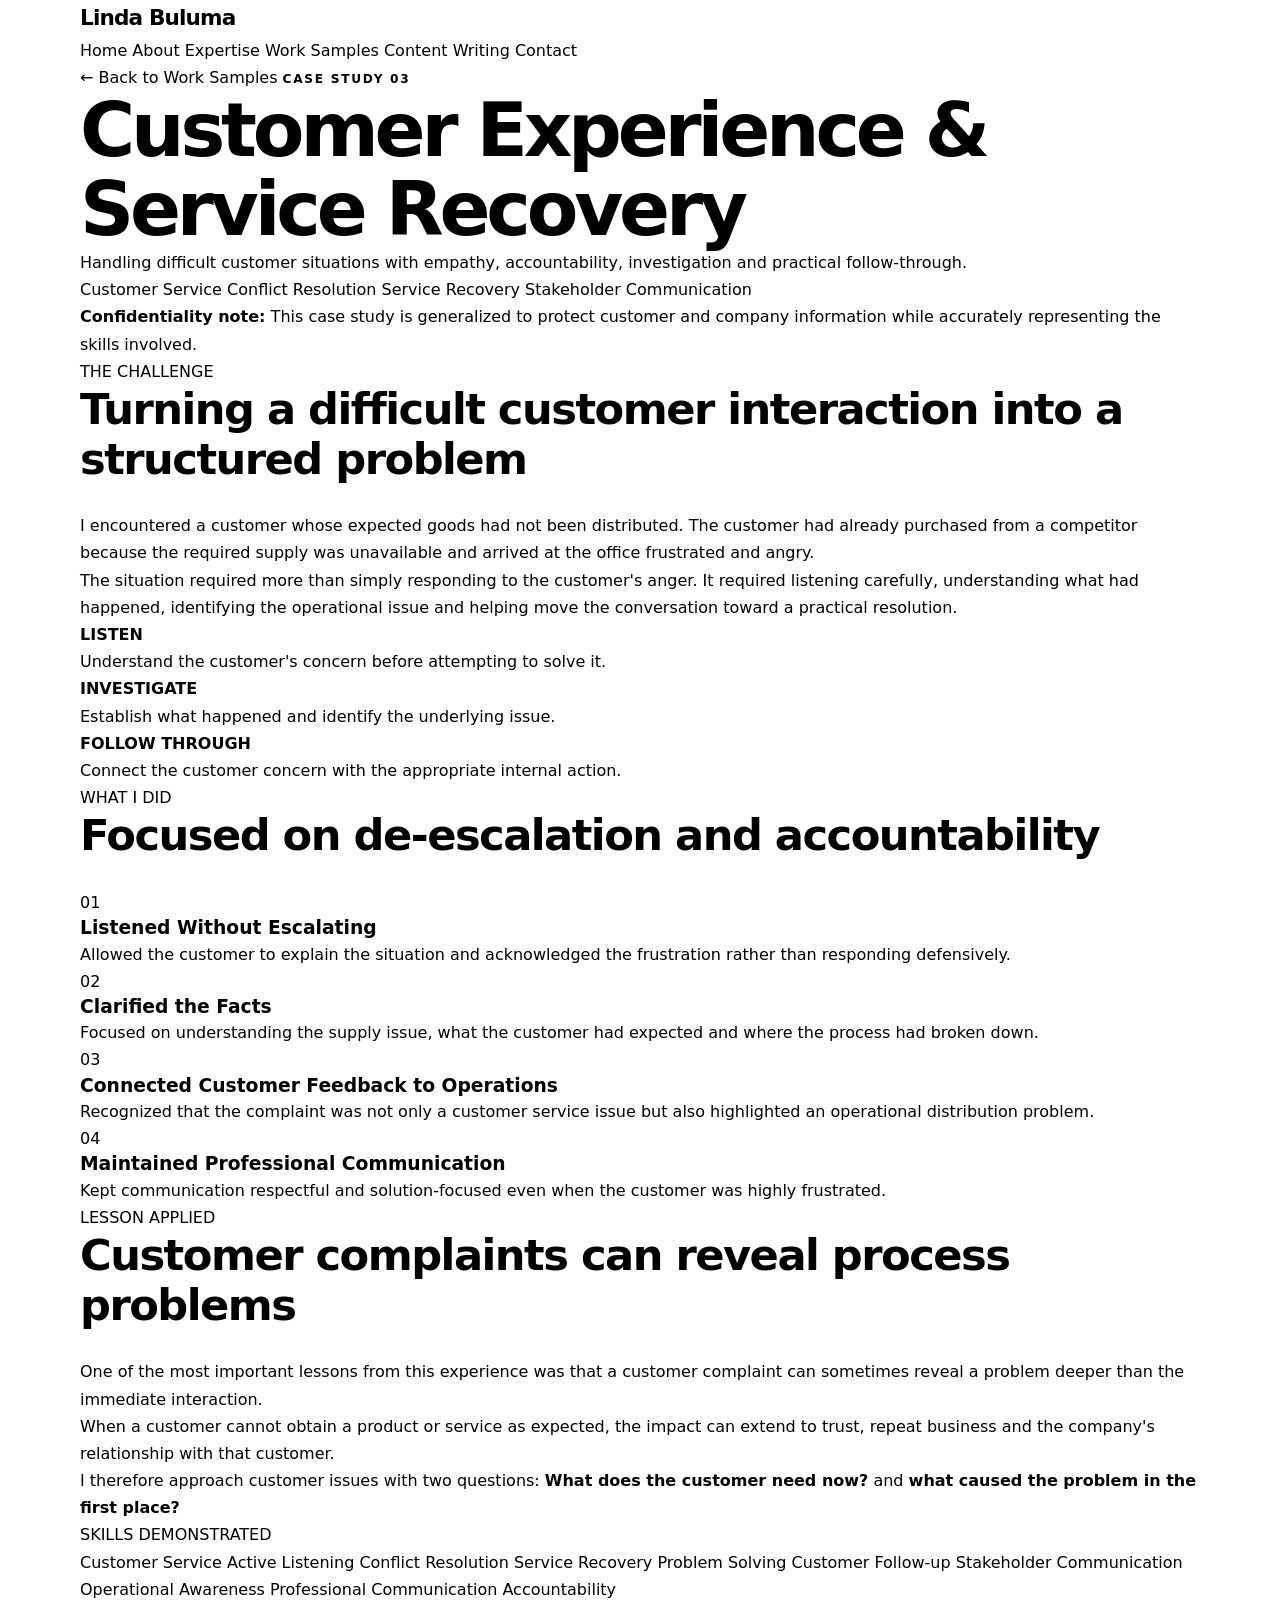
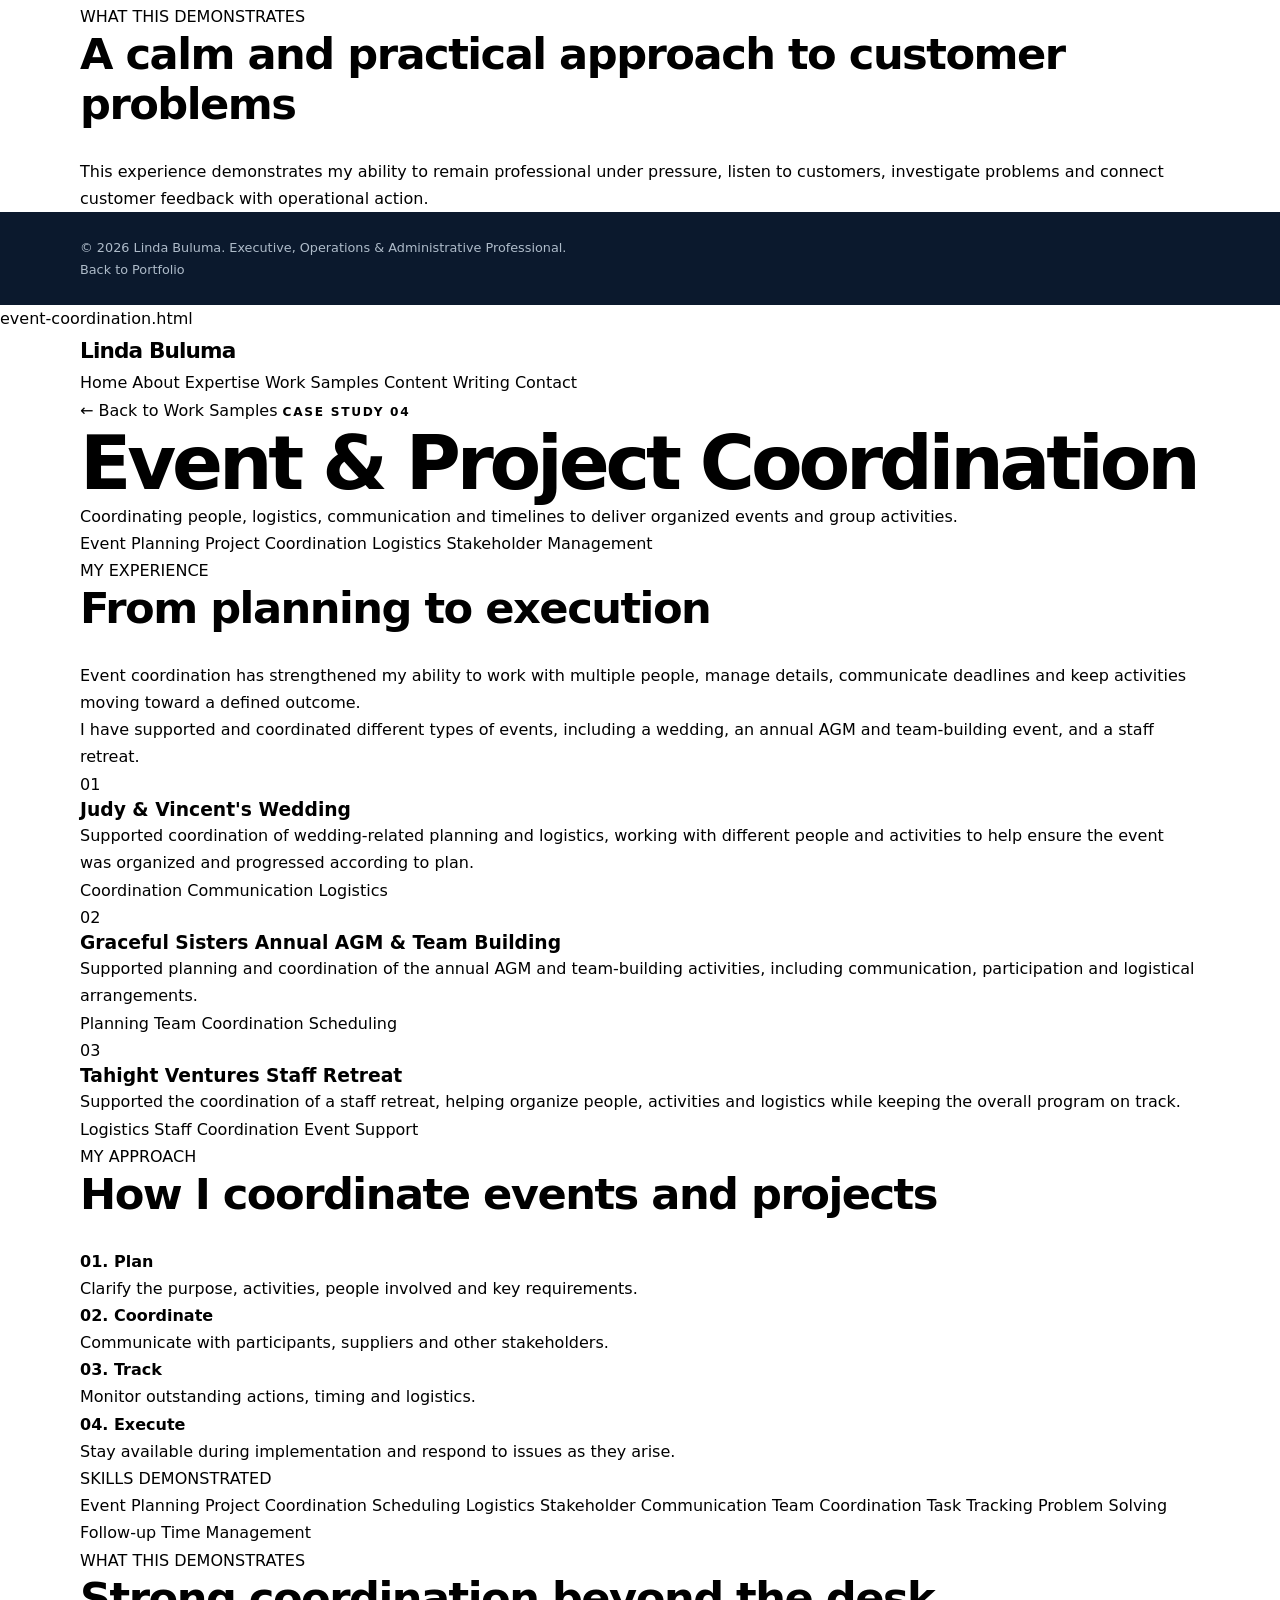
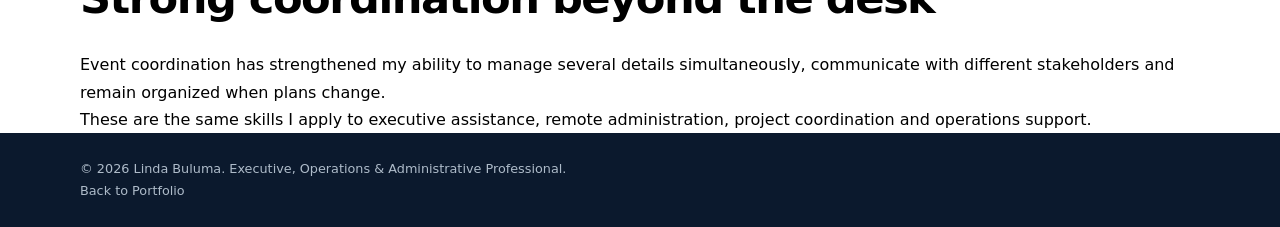
==== customer-experience.html @ 5874cf55 "Customer Experience, Events, Homepage Cards and CSS Portfolio Files" ====
<!DOCTYPE html>
<html lang="en">
<head>
    <meta charset="UTF-8">
    <meta name="viewport" content="width=device-width, initial-scale=1.0">
    <meta name="description" content="Customer Experience case study by Linda Buluma.">
    <title>Customer Experience | Linda Buluma</title>
    <link rel="stylesheet" href="style.css">
</head>

<body>

<header class="site-header">
    <div class="container nav-container">
        <a href="index.html" class="logo">Linda Buluma</a>

        <nav class="main-nav">
            <a href="index.html">Home</a>
            <a href="index.html#about">About</a>
            <a href="index.html#expertise">Expertise</a>
            <a href="index.html#work">Work Samples</a>
            <a href="content-writing.html">Content Writing</a>
            <a href="index.html#contact">Contact</a>
        </nav>
    </div>
</header>


<main>

<section class="case-study-hero">

    <div class="container">

        <a href="index.html#work" class="back-link">← Back to Work Samples</a>

        <span class="eyebrow">CASE STUDY 03</span>

        <h1>Customer Experience & Service Recovery</h1>

        <p class="case-study-intro">
            Handling difficult customer situations with empathy, accountability,
            investigation and practical follow-through.
        </p>

        <div class="case-meta">
            <span>Customer Service</span>
            <span>Conflict Resolution</span>
            <span>Service Recovery</span>
            <span>Stakeholder Communication</span>
        </div>

    </div>

</section>


<section class="case-study-content">

    <div class="container">

        <div class="confidential-note">
            <strong>Confidentiality note:</strong>
            This case study is generalized to protect customer and company
            information while accurately representing the skills involved.
        </div>


        <div class="case-study-grid">

            <div>

                <span class="section-label">THE CHALLENGE</span>

                <h2>Turning a difficult customer interaction into a structured problem</h2>

                <p>
                    I encountered a customer whose expected goods had not been
                    distributed. The customer had already purchased from a competitor
                    because the required supply was unavailable and arrived at the
                    office frustrated and angry.
                </p>

                <p>
                    The situation required more than simply responding to the customer's
                    anger. It required listening carefully, understanding what had
                    happened, identifying the operational issue and helping move the
                    conversation toward a practical resolution.
                </p>

            </div>


            <div class="highlight-card">

                <strong>LISTEN</strong>

                <p>
                    Understand the customer's concern before attempting to solve it.
                </p>

                <strong>INVESTIGATE</strong>

                <p>
                    Establish what happened and identify the underlying issue.
                </p>

                <strong>FOLLOW THROUGH</strong>

                <p>
                    Connect the customer concern with the appropriate internal action.
                </p>

            </div>

        </div>


        <div class="case-study-section">

            <span class="section-label">WHAT I DID</span>

            <h2>Focused on de-escalation and accountability</h2>

            <div class="case-study-list">

                <div class="case-item">

                    <div class="case-icon">01</div>

                    <div>

                        <h3>Listened Without Escalating</h3>

                        <p>
                            Allowed the customer to explain the situation and
                            acknowledged the frustration rather than responding
                            defensively.
                        </p>

                    </div>

                </div>


                <div class="case-item">

                    <div class="case-icon">02</div>

                    <div>

                        <h3>Clarified the Facts</h3>

                        <p>
                            Focused on understanding the supply issue, what the
                            customer had expected and where the process had broken
                            down.
                        </p>

                    </div>

                </div>


                <div class="case-item">

                    <div class="case-icon">03</div>

                    <div>

                        <h3>Connected Customer Feedback to Operations</h3>

                        <p>
                            Recognized that the complaint was not only a customer
                            service issue but also highlighted an operational
                            distribution problem.
                        </p>

                    </div>

                </div>


                <div class="case-item">

                    <div class="case-icon">04</div>

                    <div>

                        <h3>Maintained Professional Communication</h3>

                        <p>
                            Kept communication respectful and solution-focused even
                            when the customer was highly frustrated.
                        </p>

                    </div>

                </div>

            </div>

        </div>


        <div class="case-study-section">

            <span class="section-label">LESSON APPLIED</span>

            <h2>Customer complaints can reveal process problems</h2>

            <p>
                One of the most important lessons from this experience was that a
                customer complaint can sometimes reveal a problem deeper than the
                immediate interaction.
            </p>

            <p>
                When a customer cannot obtain a product or service as expected, the
                impact can extend to trust, repeat business and the company's
                relationship with that customer.
            </p>

            <p>
                I therefore approach customer issues with two questions:
                <strong>What does the customer need now?</strong> and
                <strong>what caused the problem in the first place?</strong>
            </p>

        </div>


        <div class="case-study-section">

            <span class="section-label">SKILLS DEMONSTRATED</span>

            <div class="skill-tags">

                <span>Customer Service</span>
                <span>Active Listening</span>
                <span>Conflict Resolution</span>
                <span>Service Recovery</span>
                <span>Problem Solving</span>
                <span>Customer Follow-up</span>
                <span>Stakeholder Communication</span>
                <span>Operational Awareness</span>
                <span>Professional Communication</span>
                <span>Accountability</span>

            </div>

        </div>


        <div class="outcome-box">

            <span class="section-label">WHAT THIS DEMONSTRATES</span>

            <h2>A calm and practical approach to customer problems</h2>

            <p>
                This experience demonstrates my ability to remain professional under
                pressure, listen to customers, investigate problems and connect
                customer feedback with operational action.
            </p>

        </div>

    </div>

</section>

</main>


<footer class="site-footer">

    <div class="container">

        <p>
            © 2026 Linda Buluma. Executive, Operations & Administrative Professional.
        </p>

        <a href="index.html">Back to Portfolio</a>

    </div>

</footer>

</body>
</html>
event-coordination.html
<!DOCTYPE html>
<html lang="en">
<head>
    <meta charset="UTF-8">
    <meta name="viewport" content="width=device-width, initial-scale=1.0">
    <meta name="description" content="Event and Project Coordination case study by Linda Buluma.">
    <title>Event & Project Coordination | Linda Buluma</title>
    <link rel="stylesheet" href="style.css">
</head>

<body>

<header class="site-header">

    <div class="container nav-container">

        <a href="index.html" class="logo">Linda Buluma</a>

        <nav class="main-nav">
            <a href="index.html">Home</a>
            <a href="index.html#about">About</a>
            <a href="index.html#expertise">Expertise</a>
            <a href="index.html#work">Work Samples</a>
            <a href="content-writing.html">Content Writing</a>
            <a href="index.html#contact">Contact</a>
        </nav>

    </div>

</header>


<main>

<section class="case-study-hero">

    <div class="container">

        <a href="index.html#work" class="back-link">← Back to Work Samples</a>

        <span class="eyebrow">CASE STUDY 04</span>

        <h1>Event & Project Coordination</h1>

        <p class="case-study-intro">
            Coordinating people, logistics, communication and timelines to deliver
            organized events and group activities.
        </p>

        <div class="case-meta">
            <span>Event Planning</span>
            <span>Project Coordination</span>
            <span>Logistics</span>
            <span>Stakeholder Management</span>
        </div>

    </div>

</section>


<section class="case-study-content">

    <div class="container">

        <div class="case-study-section">

            <span class="section-label">MY EXPERIENCE</span>

            <h2>From planning to execution</h2>

            <p>
                Event coordination has strengthened my ability to work with multiple
                people, manage details, communicate deadlines and keep activities
                moving toward a defined outcome.
            </p>

            <p>
                I have supported and coordinated different types of events, including
                a wedding, an annual AGM and team-building event, and a staff retreat.
            </p>

        </div>


        <div class="event-cards">

            <article class="event-card">

                <span class="event-number">01</span>

                <h3>Judy & Vincent's Wedding</h3>

                <p>
                    Supported coordination of wedding-related planning and logistics,
                    working with different people and activities to help ensure the
                    event was organized and progressed according to plan.
                </p>

                <div class="skill-tags">
                    <span>Coordination</span>
                    <span>Communication</span>
                    <span>Logistics</span>
                </div>

            </article>


            <article class="event-card">

                <span class="event-number">02</span>

                <h3>Graceful Sisters Annual AGM & Team Building</h3>

                <p>
                    Supported planning and coordination of the annual AGM and
                    team-building activities, including communication, participation
                    and logistical arrangements.
                </p>

                <div class="skill-tags">
                    <span>Planning</span>
                    <span>Team Coordination</span>
                    <span>Scheduling</span>
                </div>

            </article>


            <article class="event-card">

                <span class="event-number">03</span>

                <h3>Tahight Ventures Staff Retreat</h3>

                <p>
                    Supported the coordination of a staff retreat, helping organize
                    people, activities and logistics while keeping the overall program
                    on track.
                </p>

                <div class="skill-tags">
                    <span>Logistics</span>
                    <span>Staff Coordination</span>
                    <span>Event Support</span>
                </div>

            </article>

        </div>


        <div class="case-study-section">

            <span class="section-label">MY APPROACH</span>

            <h2>How I coordinate events and projects</h2>

            <div class="process-grid">

                <div>
                    <strong>01. Plan</strong>
                    <p>
                        Clarify the purpose, activities, people involved and key
                        requirements.
                    </p>
                </div>

                <div>
                    <strong>02. Coordinate</strong>
                    <p>
                        Communicate with participants, suppliers and other
                        stakeholders.
                    </p>
                </div>

                <div>
                    <strong>03. Track</strong>
                    <p>
                        Monitor outstanding actions, timing and logistics.
                    </p>
                </div>

                <div>
                    <strong>04. Execute</strong>
                    <p>
                        Stay available during implementation and respond to issues
                        as they arise.
                    </p>
                </div>

            </div>

        </div>


        <div class="case-study-section">

            <span class="section-label">SKILLS DEMONSTRATED</span>

            <div class="skill-tags">

                <span>Event Planning</span>
                <span>Project Coordination</span>
                <span>Scheduling</span>
                <span>Logistics</span>
                <span>Stakeholder Communication</span>
                <span>Team Coordination</span>
                <span>Task Tracking</span>
                <span>Problem Solving</span>
                <span>Follow-up</span>
                <span>Time Management</span>

            </div>

        </div>


        <div class="outcome-box">

            <span class="section-label">WHAT THIS DEMONSTRATES</span>

            <h2>Strong coordination beyond the desk</h2>

            <p>
                Event coordination has strengthened my ability to manage several
                details simultaneously, communicate with different stakeholders and
                remain organized when plans change.
            </p>

            <p>
                These are the same skills I apply to executive assistance, remote
                administration, project coordination and operations support.
            </p>

        </div>

    </div>

</section>

</main>


<footer class="site-footer">

    <div class="container">

        <p>
            © 2026 Linda Buluma. Executive, Operations & Administrative Professional.
        </p>

        <a href="index.html">Back to Portfolio</a>

    </div>

</footer>

</body>
</html>
---- style.css ----
```css
/* =========================================
   LINDA BULUMA PROFESSIONAL PORTFOLIO
   GitHub Pages Ready
========================================= */


:root {

  --navy: #10233f;

  --blue: #1f4e79;

  --accent: #c49a5a;

  --ink: #172033;

  --muted: #647084;

  --light: #f5f7fa;

  --white: #ffffff;

  --border: #e4e8ee;

  --shadow:
    0 18px 50px rgba(16, 35, 63, 0.09);

  --radius: 18px;

}


/* RESET */

* {

  box-sizing: border-box;

  margin: 0;

  padding: 0;

}


html {

  scroll-behavior: smooth;

}


body {

  font-family:
    Inter,
    ui-sans-serif,
    system-ui,
    -apple-system,
    BlinkMacSystemFont,
    "Segoe UI",
    sans-serif;

  color: var(--ink);

  background: var(--white);

  line-height: 1.7;

}


a {

  color: inherit;

  text-decoration: none;

}


.container {

  width: min(
    1120px,
    calc(100% - 40px)
  );

  margin: 0 auto;

}


/* HEADER */

.site-header {

  position: sticky;

  top: 0;

  z-index: 100;

  background:
    rgba(255, 255, 255, 0.96);

  backdrop-filter: blur(12px);

  border-bottom:
    1px solid var(--border);

}


.nav {

  min-height: 74px;

  display: flex;

  align-items: center;

  justify-content: space-between;

  gap: 25px;

}


.logo {

  font-size: 1.35rem;

  font-weight: 800;

  letter-spacing: -.04em;

  color: var(--navy);

}


.logo span {

  color: var(--accent);

  margin-left: 3px;

}


.nav-links {

  display: flex;

  align-items: center;

  gap: 22px;

  font-size: .92rem;

  font-weight: 600;

}


.nav-links a:hover {

  color: var(--blue);

}


.nav-cta {

  background: var(--navy);

  color: white !important;

  padding: 9px 16px;

  border-radius: 999px;

}


.menu-toggle {

  display: none;

  background: none;

  border: 0;

  font-size: 1.5rem;

  color: var(--navy);

}


/* HERO */

.hero {

  background:
    linear-gradient(
      135deg,
      #f5f8fc 0%,
      #ffffff 55%,
      #f8f4ee 100%
    );

  padding: 90px 0 75px;

}


.hero-grid {

  display: grid;

  grid-template-columns:
    1.35fr
    .65fr;

  gap: 65px;

  align-items: center;

}


.eyebrow {

  color: var(--blue);

  font-weight: 800;

  font-size: .76rem;

  letter-spacing: .14em;

  margin-bottom: 13px;

}


h1 {

  color: var(--navy);

  font-size:
    clamp(
      2.5rem,
      6vw,
      4.7rem
    );

  line-height: 1.05;

  letter-spacing: -.055em;

}


h2 {

  color: var(--navy);

  font-size:
    clamp(
      1.9rem,
      4vw,
      2.7rem
    );

  line-height: 1.15;

  letter-spacing: -.035em;

  margin-bottom: 28px;

}


h3 {

  color: var(--navy);

  line-height: 1.3;

}


.hero-text {

  max-width: 730px;

  font-size: 1.14rem;

  color: var(--muted);

  margin: 25px 0 30px;

}


.button-row {

  display: flex;

  gap: 12px;

  flex-wrap: wrap;

}


.btn {

  display: inline-block;

  padding: 12px 20px;

  border-radius: 10px;

  font-weight: 800;

  border: 1px solid transparent;

  transition: .2s ease;

}


.btn:hover {

  transform:
    translateY(-2px);

}


.primary {

  background: var(--navy);

  color: white;

}


.secondary {

  background: white;

  color: var(--navy);

  border-color: var(--border);

}


.secondary.light {

  background: transparent;

  color: white;

  border-color:
    rgba(255,255,255,.35);

}


.hero-stats {

  display: flex;

  gap: 30px;

  flex-wrap: wrap;

  margin-top: 45px;

}


.hero-stats div {

  display: flex;

  flex-direction: column;

}


.hero-stats strong {

  font-size: 1.65rem;

  color: var(--navy);

}


.hero-stats span {

  color: var(--muted);

  font-size: .82rem;

  max-width: 130px;

}


/* HERO CARD */

.hero-card {

  background: white;

  border:
    1px solid var(--border);

  border-radius: var(--radius);

  padding: 34px;

  box-shadow: var(--shadow);

}


.profile-mark {

  width: 70px;

  height: 70px;

  display: grid;

  place-items: center;

  border-radius: 50%;

  background: var(--navy);

  color: white;

  font-weight: 900;

  font-size: 1.25rem;

  margin-bottom: 20px;

}


.hero-card h2 {

  font-size: 1.5rem;

  margin-bottom: 18px;

}


.check-list {

  list-style: none;

}


.check-list li {

  padding:
    9px 0 9px 25px;

  position: relative;

  color: var(--muted);

}


.check-list li::before {

  content: "✓";

  position: absolute;

  left: 0;

  color: var(--accent);

  font-weight: 900;

}


/* SECTIONS */

.section {

  padding: 90px 0;

}


.alt {

  background: var(--light);

}


.two-column {

  display: grid;

  grid-template-columns:
    .8fr
    1.2fr;

  gap: 80px;

}


.prose {

  color: var(--muted);

  font-size: 1.02rem;

}


.prose p + p {

  margin-top: 18px;

}


/* EXPERTISE CARDS */

.cards {

  display: grid;

  grid-template-columns:
    repeat(3, 1fr);

  gap: 20px;

}


.card {

  background: white;

  border:
    1px solid var(--border);

  border-radius: var(--radius);

  padding: 28px;

  min-height: 235px;

}


.card-number {

  display: inline-block;

  color: var(--accent);

  font-weight: 900;

  margin-bottom: 18px;

}


.card h3 {

  margin-bottom: 12px;

  font-size: 1.15rem;

}


.card p {

  color: var(--muted);

  font-size: .94rem;

}


/* WORK */

.work-grid {

  display: grid;

  grid-template-columns:
    repeat(3, 1fr);

  gap: 20px;

}


.work-card {

  background: white;

  border:
    1px solid var(--border);

  border-radius: var(--radius);

  padding: 28px;

  min-height: 280px;

  box-shadow:
    0 8px 28px
    rgba(16,35,63,.04);

}


.work-number {

  color: var(--accent);

  font-size: .75rem;

  font-weight: 900;

  display: block;

  margin-bottom: 30px;

}


.work-card h3 {

  margin-bottom: 12px;

  font-size: 1.15rem;

}


.work-card p {

  color: var(--muted);

  font-size: .94rem;

}


.tags {

  display: flex;

  flex-wrap: wrap;

  gap: 7px;

  margin-top: 20px;

}


.tags span {

  border:
    1px solid var(--border);

  background: #fff;

  padding: 5px 9px;

  border-radius: 999px;

  font-size: .75rem;

  color: var(--muted);

}


.text-link {

  display: inline-block;

  color: var(--blue);

  font-weight: 800;

  margin-top: 18px;

}


/* EXPERIENCE */

.timeline {

  max-width: 850px;

  border-left:
    2px solid var(--border);

  margin-left: 8px;

}


.timeline-item {

  position: relative;

  padding:
    0 0 45px 35px;

}


.timeline-dot {

  position: absolute;

  left: -8px;

  top: 5px;

  width: 14px;

  height: 14px;

  border-radius: 50%;

  background: var(--accent);

  border:
    3px solid white;

  box-shadow:
    0 0 0 1px var(--border);

}


.timeline-item .date {

  color: var(--accent);

  font-size: .75rem;

  font-weight: 900;

  letter-spacing: .1em;

}


.timeline-item h3 {

  margin-top: 7px;

  margin-bottom: 3px;

  font-size: 1.2rem;

}


.timeline-item h4 {

  color: var(--blue);

  font-size: .92rem;

  margin-bottom: 10px;

}


.timeline-item p {

  color: var(--muted);

}


/* TOOLS */

.tool-list {

  display: flex;

  flex-wrap: wrap;

  gap: 10px;

}


.tool-list span {

  border:
    1px solid var(--border);

  background: var(--light);

  padding:
    9px 13px;

  border-radius: 999px;

  font-size: .85rem;

  color: var(--ink);

}


/* CONTACT */

.contact-section {

  background: var(--navy);

  color: white;

  padding: 80px 0;

}


.contact-box {

  display: flex;

  justify-content: space-between;

  align-items: center;

  gap: 50px;

}


.contact-section h2 {

  color: white;

  max-width: 650px;

}


.contact-section p {

  color: #dbe4ef;

  max-width: 700px;

}


.contact-actions {

  display: flex;

  flex-wrap: wrap;

  gap: 10px;

  min-width: 250px;

}


/* FOOTER */

footer {

  background: #0b192d;

  color: #aebbc9;

  padding: 25px 0;

  font-size: .8rem;

}


.footer-inner {

  display: flex;

  justify-content: space-between;

  gap: 20px;

}


/* CONTENT ARTICLE */

.article-page {

  padding:
    75px 0 100px;

}


.article-container {

  max-width: 850px;

}


.article-container h1 {

  font-size:
    clamp(
      2.4rem,
      5vw,
      4rem
    );

  max-width: 850px;

}


.article-meta {

  display: flex;

  flex-wrap: wrap;

  gap: 10px;

  color: var(--muted);

  margin:
    20px 0 40px;

  font-size: .88rem;

}


.article-lead {

  font-size: 1.2rem;

  color: var(--muted);

  border-left:
    4px solid var(--accent);

  padding-left: 22px;

  margin-bottom: 45px;

}


.article-container h2 {

  font-size: 1.75rem;

  margin-top: 42px;

  margin-bottom: 14px;

}


.article-container p {

  color: #4f5c6d;

  margin-bottom: 17px;

}


/* AUTHOR */

.author-box {

  display: flex;

  gap: 20px;

  align-items: flex-start;

  background: var(--light);

  border:
    1px solid var(--border);

  padding: 28px;

  border-radius: var(--radius);

  margin:
    50px 0 30px;

}


.author-initials {

  flex:
    0 0 60px;

  width: 60px;

  height: 60px;

  display: grid;

  place-items: center;

  border-radius: 50%;

  background: var(--navy);

  color: white;

  font-weight: 900;

}


.author-box h3 {

  margin-bottom: 7px;

}


.author-box p {

  margin: 0;

  font-size: .92rem;

}


/* STATIC NAVIGATION */

.static-links {

  margin-left: auto;

}


/* TABLET */

@media (max-width: 900px) {

  .hero-grid,
  .two-column {

    grid-template-columns: 1fr;

    gap: 40px;

  }


  .cards,
  .work-grid {

    grid-template-columns:
      repeat(2, 1fr);

  }


  .contact-box {

    flex-direction: column;

    align-items: flex-start;

  }

}


/* MOBILE */

@media (max-width: 680px) {

  .container {

    width:
      min(
        100% - 28px,
        1120px
      );

  }


  .nav {

    min-height: 65px;

  }


  .menu-toggle {

    display: block;

  }


  .nav-links {

    display: none;

    position: absolute;

    top: 65px;

    left: 0;

    right: 0;

    background: white;

    border-bottom:
      1px solid var(--border);

    padding: 20px;

    flex-direction: column;

    align-items: stretch;

  }


  .nav-links.open {

    display: flex;

  }


  .nav-links a {

    padding: 7px 0;

  }


  .hero {

    padding: 60px 0;

  }


  .section {

    padding: 65px 0;

  }


  .cards,
  .work-grid {

    grid-template-columns: 1fr;

  }


  .hero-stats {

    gap: 18px;

  }


  .footer-inner {

    flex-direction: column;

  }


  .author-box {

    flex-direction: column;

  }


  .static-links {

    display: flex;

    position: static;

    padding: 0;

    border: 0;

  }

}
```
---- style.css ----
```css
/* =========================================
   LINDA BULUMA PROFESSIONAL PORTFOLIO
   GitHub Pages Ready
========================================= */


:root {

  --navy: #10233f;

  --blue: #1f4e79;

  --accent: #c49a5a;

  --ink: #172033;

  --muted: #647084;

  --light: #f5f7fa;

  --white: #ffffff;

  --border: #e4e8ee;

  --shadow:
    0 18px 50px rgba(16, 35, 63, 0.09);

  --radius: 18px;

}


/* RESET */

* {

  box-sizing: border-box;

  margin: 0;

  padding: 0;

}


html {

  scroll-behavior: smooth;

}


body {

  font-family:
    Inter,
    ui-sans-serif,
    system-ui,
    -apple-system,
    BlinkMacSystemFont,
    "Segoe UI",
    sans-serif;

  color: var(--ink);

  background: var(--white);

  line-height: 1.7;

}


a {

  color: inherit;

  text-decoration: none;

}


.container {

  width: min(
    1120px,
    calc(100% - 40px)
  );

  margin: 0 auto;

}


/* HEADER */

.site-header {

  position: sticky;

  top: 0;

  z-index: 100;

  background:
    rgba(255, 255, 255, 0.96);

  backdrop-filter: blur(12px);

  border-bottom:
    1px solid var(--border);

}


.nav {

  min-height: 74px;

  display: flex;

  align-items: center;

  justify-content: space-between;

  gap: 25px;

}


.logo {

  font-size: 1.35rem;

  font-weight: 800;

  letter-spacing: -.04em;

  color: var(--navy);

}


.logo span {

  color: var(--accent);

  margin-left: 3px;

}


.nav-links {

  display: flex;

  align-items: center;

  gap: 22px;

  font-size: .92rem;

  font-weight: 600;

}


.nav-links a:hover {

  color: var(--blue);

}


.nav-cta {

  background: var(--navy);

  color: white !important;

  padding: 9px 16px;

  border-radius: 999px;

}


.menu-toggle {

  display: none;

  background: none;

  border: 0;

  font-size: 1.5rem;

  color: var(--navy);

}


/* HERO */

.hero {

  background:
    linear-gradient(
      135deg,
      #f5f8fc 0%,
      #ffffff 55%,
      #f8f4ee 100%
    );

  padding: 90px 0 75px;

}


.hero-grid {

  display: grid;

  grid-template-columns:
    1.35fr
    .65fr;

  gap: 65px;

  align-items: center;

}


.eyebrow {

  color: var(--blue);

  font-weight: 800;

  font-size: .76rem;

  letter-spacing: .14em;

  margin-bottom: 13px;

}


h1 {

  color: var(--navy);

  font-size:
    clamp(
      2.5rem,
      6vw,
      4.7rem
    );

  line-height: 1.05;

  letter-spacing: -.055em;

}


h2 {

  color: var(--navy);

  font-size:
    clamp(
      1.9rem,
      4vw,
      2.7rem
    );

  line-height: 1.15;

  letter-spacing: -.035em;

  margin-bottom: 28px;

}


h3 {

  color: var(--navy);

  line-height: 1.3;

}


.hero-text {

  max-width: 730px;

  font-size: 1.14rem;

  color: var(--muted);

  margin: 25px 0 30px;

}


.button-row {

  display: flex;

  gap: 12px;

  flex-wrap: wrap;

}


.btn {

  display: inline-block;

  padding: 12px 20px;

  border-radius: 10px;

  font-weight: 800;

  border: 1px solid transparent;

  transition: .2s ease;

}


.btn:hover {

  transform:
    translateY(-2px);

}


.primary {

  background: var(--navy);

  color: white;

}


.secondary {

  background: white;

  color: var(--navy);

  border-color: var(--border);

}


.secondary.light {

  background: transparent;

  color: white;

  border-color:
    rgba(255,255,255,.35);

}


.hero-stats {

  display: flex;

  gap: 30px;

  flex-wrap: wrap;

  margin-top: 45px;

}


.hero-stats div {

  display: flex;

  flex-direction: column;

}


.hero-stats strong {

  font-size: 1.65rem;

  color: var(--navy);

}


.hero-stats span {

  color: var(--muted);

  font-size: .82rem;

  max-width: 130px;

}


/* HERO CARD */

.hero-card {

  background: white;

  border:
    1px solid var(--border);

  border-radius: var(--radius);

  padding: 34px;

  box-shadow: var(--shadow);

}


.profile-mark {

  width: 70px;

  height: 70px;

  display: grid;

  place-items: center;

  border-radius: 50%;

  background: var(--navy);

  color: white;

  font-weight: 900;

  font-size: 1.25rem;

  margin-bottom: 20px;

}


.hero-card h2 {

  font-size: 1.5rem;

  margin-bottom: 18px;

}


.check-list {

  list-style: none;

}


.check-list li {

  padding:
    9px 0 9px 25px;

  position: relative;

  color: var(--muted);

}


.check-list li::before {

  content: "✓";

  position: absolute;

  left: 0;

  color: var(--accent);

  font-weight: 900;

}


/* SECTIONS */

.section {

  padding: 90px 0;

}


.alt {

  background: var(--light);

}


.two-column {

  display: grid;

  grid-template-columns:
    .8fr
    1.2fr;

  gap: 80px;

}


.prose {

  color: var(--muted);

  font-size: 1.02rem;

}


.prose p + p {

  margin-top: 18px;

}


/* EXPERTISE CARDS */

.cards {

  display: grid;

  grid-template-columns:
    repeat(3, 1fr);

  gap: 20px;

}


.card {

  background: white;

  border:
    1px solid var(--border);

  border-radius: var(--radius);

  padding: 28px;

  min-height: 235px;

}


.card-number {

  display: inline-block;

  color: var(--accent);

  font-weight: 900;

  margin-bottom: 18px;

}


.card h3 {

  margin-bottom: 12px;

  font-size: 1.15rem;

}


.card p {

  color: var(--muted);

  font-size: .94rem;

}


/* WORK */

.work-grid {

  display: grid;

  grid-template-columns:
    repeat(3, 1fr);

  gap: 20px;

}


.work-card {

  background: white;

  border:
    1px solid var(--border);

  border-radius: var(--radius);

  padding: 28px;

  min-height: 280px;

  box-shadow:
    0 8px 28px
    rgba(16,35,63,.04);

}


.work-number {

  color: var(--accent);

  font-size: .75rem;

  font-weight: 900;

  display: block;

  margin-bottom: 30px;

}


.work-card h3 {

  margin-bottom: 12px;

  font-size: 1.15rem;

}


.work-card p {

  color: var(--muted);

  font-size: .94rem;

}


.tags {

  display: flex;

  flex-wrap: wrap;

  gap: 7px;

  margin-top: 20px;

}


.tags span {

  border:
    1px solid var(--border);

  background: #fff;

  padding: 5px 9px;

  border-radius: 999px;

  font-size: .75rem;

  color: var(--muted);

}


.text-link {

  display: inline-block;

  color: var(--blue);

  font-weight: 800;

  margin-top: 18px;

}


/* EXPERIENCE */

.timeline {

  max-width: 850px;

  border-left:
    2px solid var(--border);

  margin-left: 8px;

}


.timeline-item {

  position: relative;

  padding:
    0 0 45px 35px;

}


.timeline-dot {

  position: absolute;

  left: -8px;

  top: 5px;

  width: 14px;

  height: 14px;

  border-radius: 50%;

  background: var(--accent);

  border:
    3px solid white;

  box-shadow:
    0 0 0 1px var(--border);

}


.timeline-item .date {

  color: var(--accent);

  font-size: .75rem;

  font-weight: 900;

  letter-spacing: .1em;

}


.timeline-item h3 {

  margin-top: 7px;

  margin-bottom: 3px;

  font-size: 1.2rem;

}


.timeline-item h4 {

  color: var(--blue);

  font-size: .92rem;

  margin-bottom: 10px;

}


.timeline-item p {

  color: var(--muted);

}


/* TOOLS */

.tool-list {

  display: flex;

  flex-wrap: wrap;

  gap: 10px;

}


.tool-list span {

  border:
    1px solid var(--border);

  background: var(--light);

  padding:
    9px 13px;

  border-radius: 999px;

  font-size: .85rem;

  color: var(--ink);

}


/* CONTACT */

.contact-section {

  background: var(--navy);

  color: white;

  padding: 80px 0;

}


.contact-box {

  display: flex;

  justify-content: space-between;

  align-items: center;

  gap: 50px;

}


.contact-section h2 {

  color: white;

  max-width: 650px;

}


.contact-section p {

  color: #dbe4ef;

  max-width: 700px;

}


.contact-actions {

  display: flex;

  flex-wrap: wrap;

  gap: 10px;

  min-width: 250px;

}


/* FOOTER */

footer {

  background: #0b192d;

  color: #aebbc9;

  padding: 25px 0;

  font-size: .8rem;

}


.footer-inner {

  display: flex;

  justify-content: space-between;

  gap: 20px;

}


/* CONTENT ARTICLE */

.article-page {

  padding:
    75px 0 100px;

}


.article-container {

  max-width: 850px;

}


.article-container h1 {

  font-size:
    clamp(
      2.4rem,
      5vw,
      4rem
    );

  max-width: 850px;

}


.article-meta {

  display: flex;

  flex-wrap: wrap;

  gap: 10px;

  color: var(--muted);

  margin:
    20px 0 40px;

  font-size: .88rem;

}


.article-lead {

  font-size: 1.2rem;

  color: var(--muted);

  border-left:
    4px solid var(--accent);

  padding-left: 22px;

  margin-bottom: 45px;

}


.article-container h2 {

  font-size: 1.75rem;

  margin-top: 42px;

  margin-bottom: 14px;

}


.article-container p {

  color: #4f5c6d;

  margin-bottom: 17px;

}


/* AUTHOR */

.author-box {

  display: flex;

  gap: 20px;

  align-items: flex-start;

  background: var(--light);

  border:
    1px solid var(--border);

  padding: 28px;

  border-radius: var(--radius);

  margin:
    50px 0 30px;

}


.author-initials {

  flex:
    0 0 60px;

  width: 60px;

  height: 60px;

  display: grid;

  place-items: center;

  border-radius: 50%;

  background: var(--navy);

  color: white;

  font-weight: 900;

}


.author-box h3 {

  margin-bottom: 7px;

}


.author-box p {

  margin: 0;

  font-size: .92rem;

}


/* STATIC NAVIGATION */

.static-links {

  margin-left: auto;

}


/* TABLET */

@media (max-width: 900px) {

  .hero-grid,
  .two-column {

    grid-template-columns: 1fr;

    gap: 40px;

  }


  .cards,
  .work-grid {

    grid-template-columns:
      repeat(2, 1fr);

  }


  .contact-box {

    flex-direction: column;

    align-items: flex-start;

  }

}


/* MOBILE */

@media (max-width: 680px) {

  .container {

    width:
      min(
        100% - 28px,
        1120px
      );

  }


  .nav {

    min-height: 65px;

  }


  .menu-toggle {

    display: block;

  }


  .nav-links {

    display: none;

    position: absolute;

    top: 65px;

    left: 0;

    right: 0;

    background: white;

    border-bottom:
      1px solid var(--border);

    padding: 20px;

    flex-direction: column;

    align-items: stretch;

  }


  .nav-links.open {

    display: flex;

  }


  .nav-links a {

    padding: 7px 0;

  }


  .hero {

    padding: 60px 0;

  }


  .section {

    padding: 65px 0;

  }


  .cards,
  .work-grid {

    grid-template-columns: 1fr;

  }


  .hero-stats {

    gap: 18px;

  }


  .footer-inner {

    flex-direction: column;

  }


  .author-box {

    flex-direction: column;

  }


  .static-links {

    display: flex;

    position: static;

    padding: 0;

    border: 0;

  }

}
```
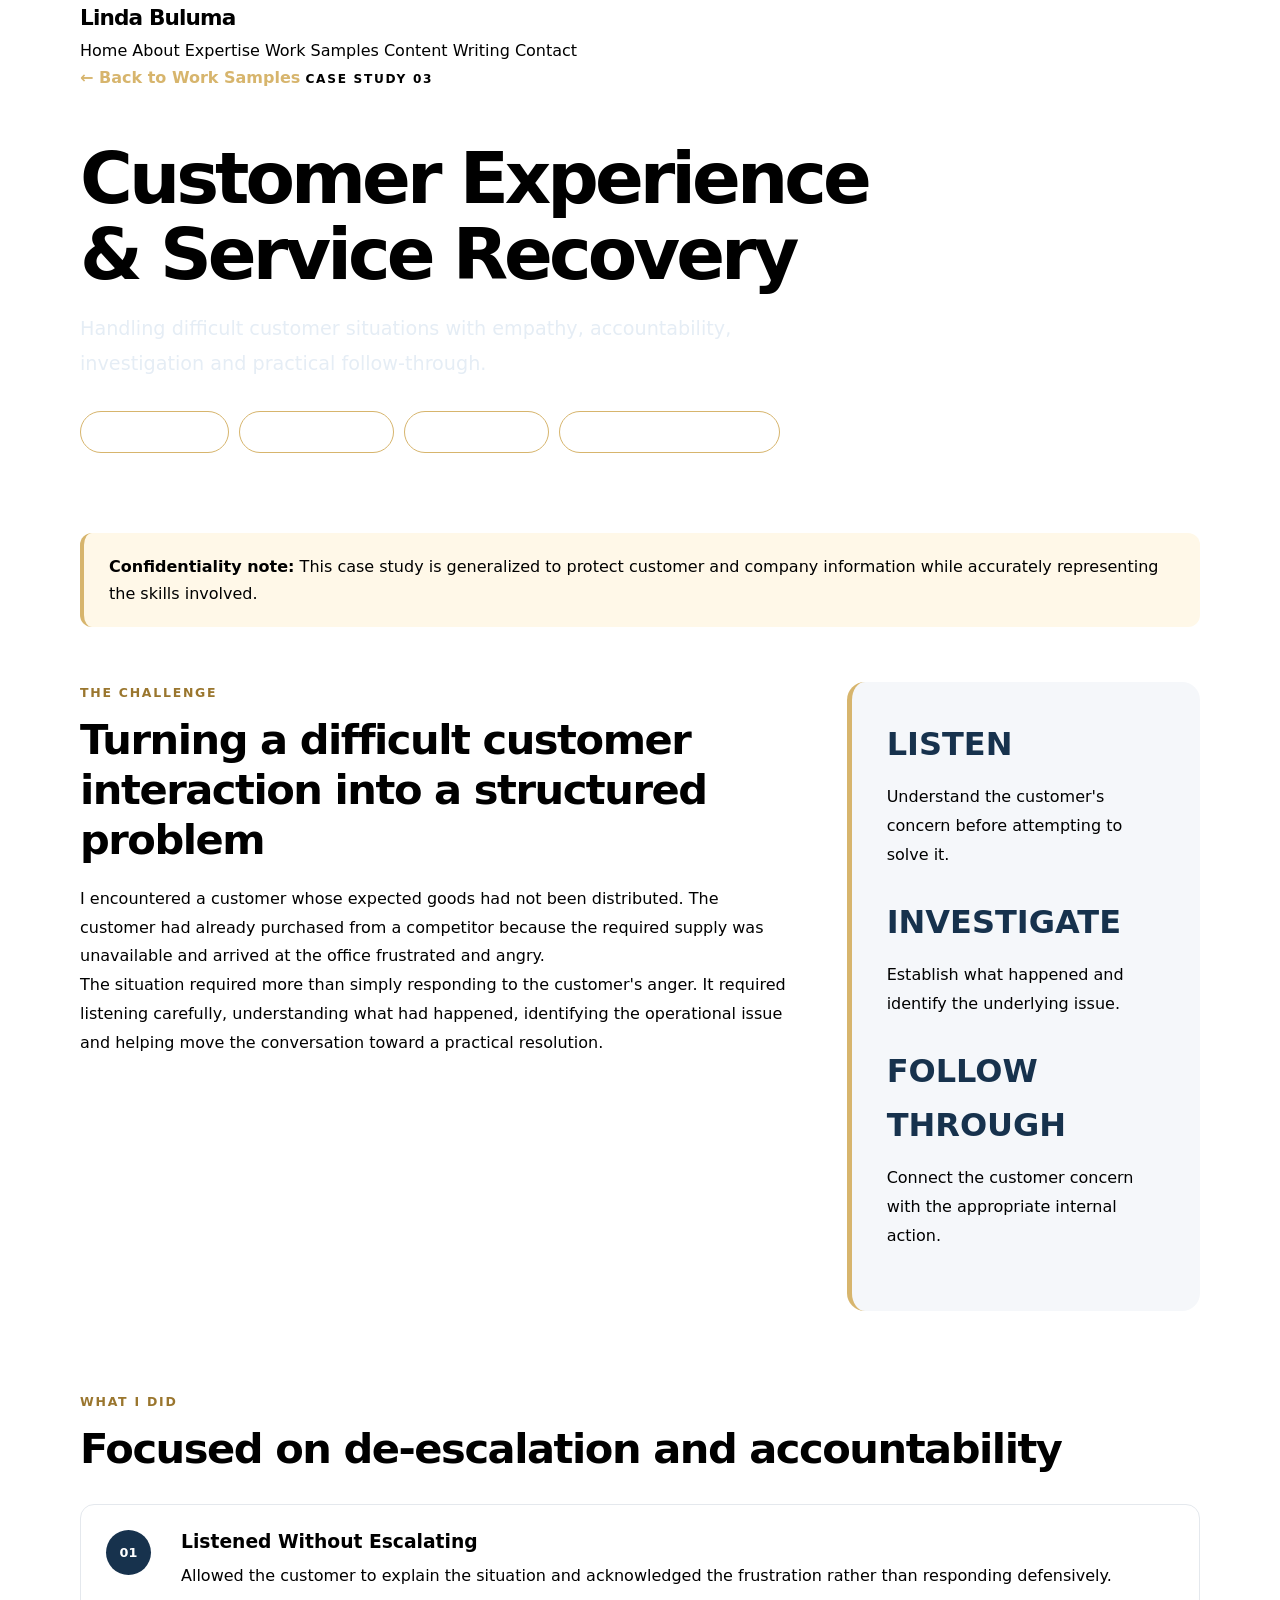
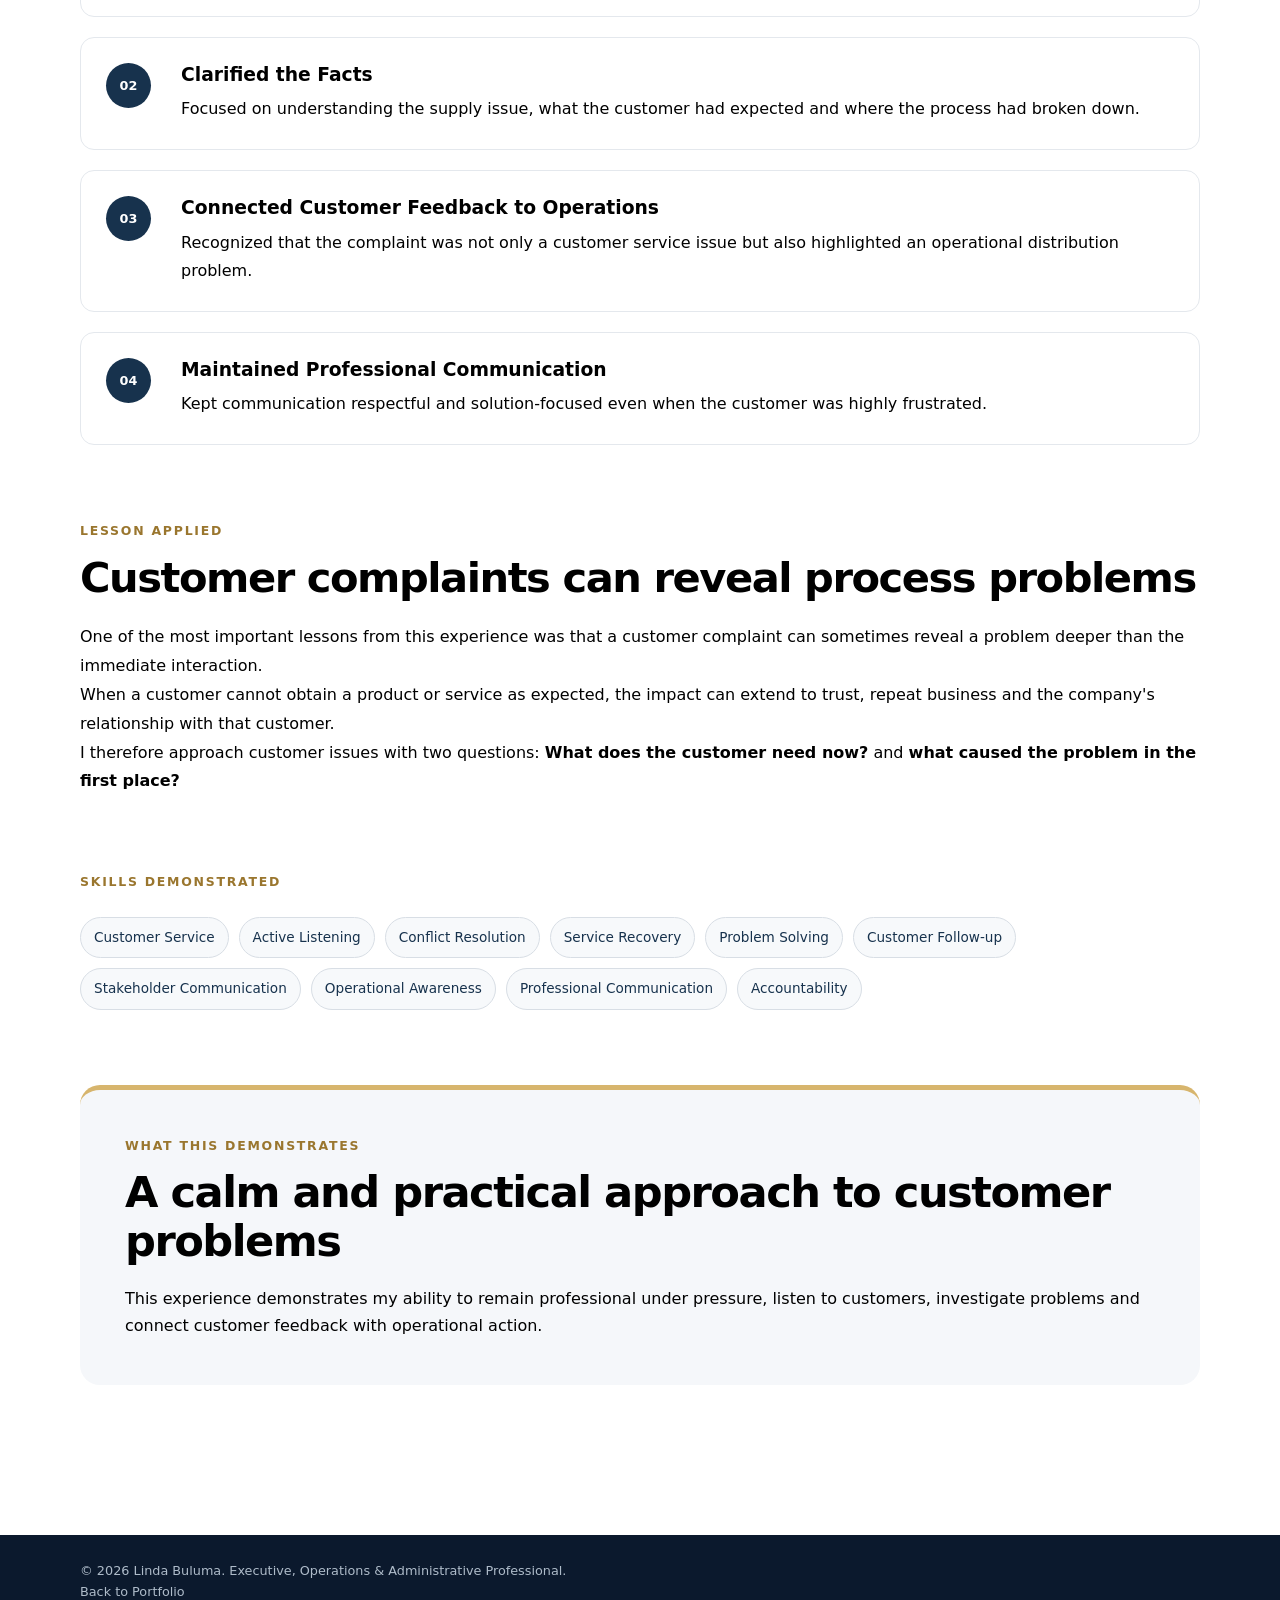
==== commit 018e79c5: "Remove event-coordination.html content Removed event-coordination.html content from customer-experie" ====
--- a/customer-experience.html
+++ b/customer-experience.html
@@ -289,264 +289,3 @@
 
 </body>
 </html>
-event-coordination.html
-<!DOCTYPE html>
-<html lang="en">
-<head>
-    <meta charset="UTF-8">
-    <meta name="viewport" content="width=device-width, initial-scale=1.0">
-    <meta name="description" content="Event and Project Coordination case study by Linda Buluma.">
-    <title>Event & Project Coordination | Linda Buluma</title>
-    <link rel="stylesheet" href="style.css">
-</head>
-
-<body>
-
-<header class="site-header">
-
-    <div class="container nav-container">
-
-        <a href="index.html" class="logo">Linda Buluma</a>
-
-        <nav class="main-nav">
-            <a href="index.html">Home</a>
-            <a href="index.html#about">About</a>
-            <a href="index.html#expertise">Expertise</a>
-            <a href="index.html#work">Work Samples</a>
-            <a href="content-writing.html">Content Writing</a>
-            <a href="index.html#contact">Contact</a>
-        </nav>
-
-    </div>
-
-</header>
-
-
-<main>
-
-<section class="case-study-hero">
-
-    <div class="container">
-
-        <a href="index.html#work" class="back-link">← Back to Work Samples</a>
-
-        <span class="eyebrow">CASE STUDY 04</span>
-
-        <h1>Event & Project Coordination</h1>
-
-        <p class="case-study-intro">
-            Coordinating people, logistics, communication and timelines to deliver
-            organized events and group activities.
-        </p>
-
-        <div class="case-meta">
-            <span>Event Planning</span>
-            <span>Project Coordination</span>
-            <span>Logistics</span>
-            <span>Stakeholder Management</span>
-        </div>
-
-    </div>
-
-</section>
-
-
-<section class="case-study-content">
-
-    <div class="container">
-
-        <div class="case-study-section">
-
-            <span class="section-label">MY EXPERIENCE</span>
-
-            <h2>From planning to execution</h2>
-
-            <p>
-                Event coordination has strengthened my ability to work with multiple
-                people, manage details, communicate deadlines and keep activities
-                moving toward a defined outcome.
-            </p>
-
-            <p>
-                I have supported and coordinated different types of events, including
-                a wedding, an annual AGM and team-building event, and a staff retreat.
-            </p>
-
-        </div>
-
-
-        <div class="event-cards">
-
-            <article class="event-card">
-
-                <span class="event-number">01</span>
-
-                <h3>Judy & Vincent's Wedding</h3>
-
-                <p>
-                    Supported coordination of wedding-related planning and logistics,
-                    working with different people and activities to help ensure the
-                    event was organized and progressed according to plan.
-                </p>
-
-                <div class="skill-tags">
-                    <span>Coordination</span>
-                    <span>Communication</span>
-                    <span>Logistics</span>
-                </div>
-
-            </article>
-
-
-            <article class="event-card">
-
-                <span class="event-number">02</span>
-
-                <h3>Graceful Sisters Annual AGM & Team Building</h3>
-
-                <p>
-                    Supported planning and coordination of the annual AGM and
-                    team-building activities, including communication, participation
-                    and logistical arrangements.
-                </p>
-
-                <div class="skill-tags">
-                    <span>Planning</span>
-                    <span>Team Coordination</span>
-                    <span>Scheduling</span>
-                </div>
-
-            </article>
-
-
-            <article class="event-card">
-
-                <span class="event-number">03</span>
-
-                <h3>Tahight Ventures Staff Retreat</h3>
-
-                <p>
-                    Supported the coordination of a staff retreat, helping organize
-                    people, activities and logistics while keeping the overall program
-                    on track.
-                </p>
-
-                <div class="skill-tags">
-                    <span>Logistics</span>
-                    <span>Staff Coordination</span>
-                    <span>Event Support</span>
-                </div>
-
-            </article>
-
-        </div>
-
-
-        <div class="case-study-section">
-
-            <span class="section-label">MY APPROACH</span>
-
-            <h2>How I coordinate events and projects</h2>
-
-            <div class="process-grid">
-
-                <div>
-                    <strong>01. Plan</strong>
-                    <p>
-                        Clarify the purpose, activities, people involved and key
-                        requirements.
-                    </p>
-                </div>
-
-                <div>
-                    <strong>02. Coordinate</strong>
-                    <p>
-                        Communicate with participants, suppliers and other
-                        stakeholders.
-                    </p>
-                </div>
-
-                <div>
-                    <strong>03. Track</strong>
-                    <p>
-                        Monitor outstanding actions, timing and logistics.
-                    </p>
-                </div>
-
-                <div>
-                    <strong>04. Execute</strong>
-                    <p>
-                        Stay available during implementation and respond to issues
-                        as they arise.
-                    </p>
-                </div>
-
-            </div>
-
-        </div>
-
-
-        <div class="case-study-section">
-
-            <span class="section-label">SKILLS DEMONSTRATED</span>
-
-            <div class="skill-tags">
-
-                <span>Event Planning</span>
-                <span>Project Coordination</span>
-                <span>Scheduling</span>
-                <span>Logistics</span>
-                <span>Stakeholder Communication</span>
-                <span>Team Coordination</span>
-                <span>Task Tracking</span>
-                <span>Problem Solving</span>
-                <span>Follow-up</span>
-                <span>Time Management</span>
-
-            </div>
-
-        </div>
-
-
-        <div class="outcome-box">
-
-            <span class="section-label">WHAT THIS DEMONSTRATES</span>
-
-            <h2>Strong coordination beyond the desk</h2>
-
-            <p>
-                Event coordination has strengthened my ability to manage several
-                details simultaneously, communicate with different stakeholders and
-                remain organized when plans change.
-            </p>
-
-            <p>
-                These are the same skills I apply to executive assistance, remote
-                administration, project coordination and operations support.
-            </p>
-
-        </div>
-
-    </div>
-
-</section>
-
-</main>
-
-
-<footer class="site-footer">
-
-    <div class="container">
-
-        <p>
-            © 2026 Linda Buluma. Executive, Operations & Administrative Professional.
-        </p>
-
-        <a href="index.html">Back to Portfolio</a>
-
-    </div>
-
-</footer>
-
-</body>
-</html>
--- a/style.css
+++ b/style.css
@@ -1245,3 +1245,4 @@
 
 }
 ```
+/* ========================================= CASE STUDY PAGES ========================================= */ .case-study-hero { padding: 90px 0 70px; background: linear-gradient(135deg, #0d1b2a, #17324d); color: #ffffff; } .back-link { display: inline-block; margin-bottom: 35px; color: #d7b56d; text-decoration: none; font-weight: 600; } .back-link:hover { text-decoration: underline; } .case-study-hero h1 { max-width: 850px; margin: 15px 0 20px; font-size: clamp(2.4rem, 6vw, 4.5rem); line-height: 1.05; } .case-study-intro { max-width: 760px; margin-bottom: 30px; font-size: 1.2rem; line-height: 1.8; color: #e5edf5; } .case-meta { display: flex; flex-wrap: wrap; gap: 10px; } .case-meta span, .skill-tags span { display: inline-block; padding: 8px 13px; border: 1px solid #d7b56d; border-radius: 30px; font-size: 0.85rem; } .case-meta span { color: #ffffff; } .case-study-content { padding: 80px 0; } .case-study-grid { display: grid; grid-template-columns: 1.6fr 0.8fr; gap: 60px; align-items: start; margin-bottom: 80px; } .case-study-grid h2, .case-study-section h2 { margin-top: 10px; margin-bottom: 20px; font-size: clamp(1.8rem, 4vw, 2.6rem); line-height: 1.2; } .case-study-grid p, .case-study-section p { line-height: 1.8; } .section-label { display: block; margin-bottom: 12px; color: #9a762e; font-size: 0.78rem; font-weight: 800; letter-spacing: 0.14em; text-transform: uppercase; } .highlight-card { padding: 35px; border-radius: 18px; background: #f5f7fa; border-left: 5px solid #d7b56d; } .highlight-card strong { display: block; margin-bottom: 12px; font-size: 2rem; color: #17324d; } .highlight-card p { margin-bottom: 25px; } .case-study-section { margin-bottom: 75px; } .case-study-list { display: grid; gap: 20px; margin-top: 30px; } .case-item { display: grid; grid-template-columns: 55px 1fr; gap: 20px; padding: 25px; border: 1px solid #e4e8ed; border-radius: 14px; background: #ffffff; } .case-icon { width: 45px; height: 45px; display: flex; align-items: center; justify-content: center; border-radius: 50%; background: #17324d; color: #ffffff; font-size: 0.8rem; font-weight: 700; } .case-item h3 { margin-top: 0; margin-bottom: 8px; } .case-item p { margin: 0; } .metrics-grid { display: grid; grid-template-columns: repeat(3, 1fr); gap: 20px; margin: 60px 0 80px; } .metric-card { padding: 30px; border-radius: 16px; background: #17324d; color: #ffffff; } .metric-card strong { display: block; margin-bottom: 10px; color: #d7b56d; font-size: 2.8rem; } .metric-card span { line-height: 1.6; } .skill-tags { display: flex; flex-wrap: wrap; gap: 10px; margin-top: 25px; } .skill-tags span { color: #17324d; border-color: #d8dee5; background: #f7f9fb; } .outcome-box { margin: 70px 0; padding: 45px; border-radius: 20px; background: #f5f7fa; border-top: 5px solid #d7b56d; } .outcome-box h2 { margin-top: 10px; margin-bottom: 18px; } .demonstrates-text { max-width: 850px; font-size: 1.15rem; } .confidential-note { margin-bottom: 55px; padding: 20px 25px; border-radius: 12px; background: #fff8e8; border-left: 4px solid #d7b56d; line-height: 1.7; } .process-grid { display: grid; grid-template-columns: repeat(4, 1fr); gap: 18px; margin-top: 30px; } .process-grid > div { padding: 25px; border: 1px solid #e4e8ed; border-radius: 14px; } .process-grid strong { display: block; margin-bottom: 12px; color: #17324d; } .process-grid p { margin: 0; font-size: 0.95rem; } .event-cards { display: grid; grid-template-columns: repeat(3, 1fr); gap: 25px; margin: 40px 0 80px; } .event-card { padding: 30px; border: 1px solid #e4e8ed; border-radius: 18px; background: #ffffff; box-shadow: 0 8px 25px rgba(13, 27, 42, 0.05); } .event-number { display: block; margin-bottom: 20px; color: #9a762e; font-size: 0.8rem; font-weight: 800; } .event-card h3 { margin-bottom: 15px; color: #17324d; } .event-card p { line-height: 1.7; } /* ========================================= WORK SAMPLE CARDS ========================================= */ .work-card { position: relative; display: flex; flex-direction: column; height: 100%; } .work-icon { width: 52px; height: 52px; display: flex; align-items: center; justify-content: center; margin-bottom: 20px; border-radius: 12px; background: #17324d; color: #ffffff; font-size: 0.8rem; font-weight: 800; } .card-label { margin-bottom: 8px; color: #9a762e; font-size: 0.72rem; font-weight: 800; letter-spacing: 0.12em; } .card-metric { display: flex; align-items: center; gap: 10px; margin: 20px 0; padding-top: 18px; border-top: 1px solid #e4e8ed; } .card-metric strong { color: #17324d; font-size: 1.5rem; } .card-metric span { font-size: 0.85rem; color: #687586; } .card-link { display: inline-block; margin-top: auto; padding-top: 15px; color: #17324d; font-weight: 700; text-decoration: none; } .card-link:hover { color: #9a762e; } /* ========================================= RESPONSIVE CASE STUDIES ========================================= */ @media (max-width: 900px) { .case-study-grid { grid-template-columns: 1fr; gap: 35px; } .metrics-grid { grid-template-columns: 1fr; } .process-grid { grid-template-columns: repeat(2, 1fr); } .event-cards { grid-template-columns: 1fr; } } @media (max-width: 600px) { .case-study-hero { padding: 60px 0 50px; } .case-study-content { padding: 55px 0; } .case-study-grid { margin-bottom: 55px; } .case-study-section { margin-bottom: 55px; } .case-item { grid-template-columns: 1fr; } .process-grid { grid-template-columns: 1fr; } .outcome-box { padding: 30px 25px; } .case-meta { gap: 7px; } .case-meta span { font-size: 0.75rem; } }
